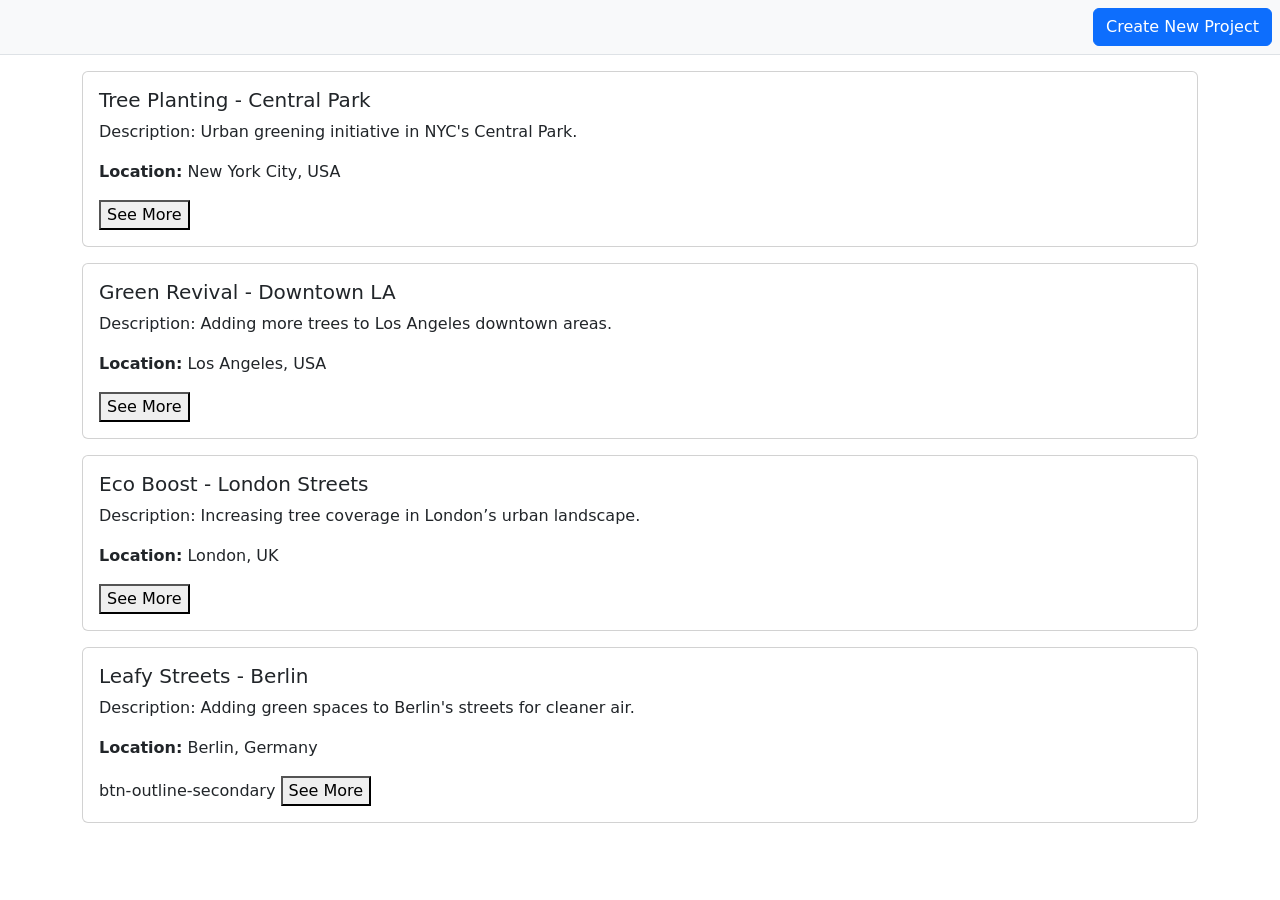
==== templates/index.html @ b0f97827 "revamp" ====
<!--Page 1, ADD A VIEW MORE FEATURE TO THIS THAT SENDS YOU TO PAGE 4, projects.html-->
<!DOCTYPE html>
<html lang="en">
<head>
    <meta charset="UTF-8">
    <meta name="viewport" content="width=device-width, initial-scale=1.0">
    <title>GoFundTree - Project Select</title>
    <link href="https://cdn.jsdelivr.net/npm/bootstrap@5.3.0-alpha3/dist/css/bootstrap.min.css" rel="stylesheet">
    <link rel="stylesheet" href="{{ url_for('static',filename='styles/main.css') }}">
</head>
<body>

    <!-- Top Row with Back and Create Project Buttons -->
    <div class="container-fluid p-2 bg-light border-bottom">
        <div class="d-flex justify-content-end align-items-center">           <!-- Back Button 
            <button class="btn btn-outline-secondary" onclick="window.history.back()">
                <i class="bi bi-arrow-left"></i> Back
            </button>
        -->

            <!-- Create New Project Button -->
            <button class="btn btn-primary" onclick="window.location.href='models.html'">
                <i class="bi bi-plus" ></i> Create New Project
            </button>
        </div>
    </div>

    <!-- Dynamic Rows for Projects -->
    <div class="container mt-3">
        <div id="project-list">
            <!-- Dynamic rows will be added here -->
             <!-- Temporary Project Schemes -->
            <div class="col-12 mb-3">
                <div class="card">
                    <div class="card-body">
                        <h5 class="card-title">Tree Planting - Central Park</h5>
                        <p class="card-text">Description: Urban greening initiative in NYC's Central Park.</p>
                        <p class="card-text"><strong>Location:</strong> New York City, USA</p>
                        <button class="btn-outline-secondary" onclick="window.location.href='project.html'">See More</button>

                    </div>
                </div>
            </div>
            <div class="col-12 mb-3">
                <div class="card">
                    <div class="card-body">
                        <h5 class="card-title">Green Revival - Downtown LA</h5>
                        <p class="card-text">Description: Adding more trees to Los Angeles downtown areas.</p>
                        <p class="card-text"><strong>Location:</strong> Los Angeles, USA</p>
                        <button class="btn-outline-secondary" onclick="window.location.href='project.html'">See More</button>

                    </div>
                </div>
            </div>
            <div class="col-12 mb-3">
                <div class="card">
                    <div class="card-body">
                        <h5 class="card-title">Eco Boost - London Streets</h5>
                        <p class="card-text">Description: Increasing tree coverage in London’s urban landscape.</p>
                        <p class="card-text"><strong>Location:</strong> London, UK</p>
                        <button class="btn-outline-secondary" onclick="window.location.href='project.html'">See More</button>
                    </div>
                </div>
            </div>
            <div class="col-12 mb-3">
                <div class="card">
                    <div class="card-body">
                        <h5 class="card-title">Leafy Streets - Berlin</h5>
                        <p class="card-text">Description: Adding green spaces to Berlin's streets for cleaner air.</p>
                        <p class="card-text"><strong>Location:</strong> Berlin, Germany</p>
                        btn-outline-secondary
                        <button class="btn-outline-secondary" onclick="window.location.href='project.html'">See More</button>
                    </div>
                </div>
            </div>
        </div>
    </div>

    <script src="https://cdn.jsdelivr.net/npm/bootstrap@5.3.0-alpha3/dist/js/bootstrap.bundle.min.js"></script>
    <script src="scripts.js"></script>
</body>
</html>
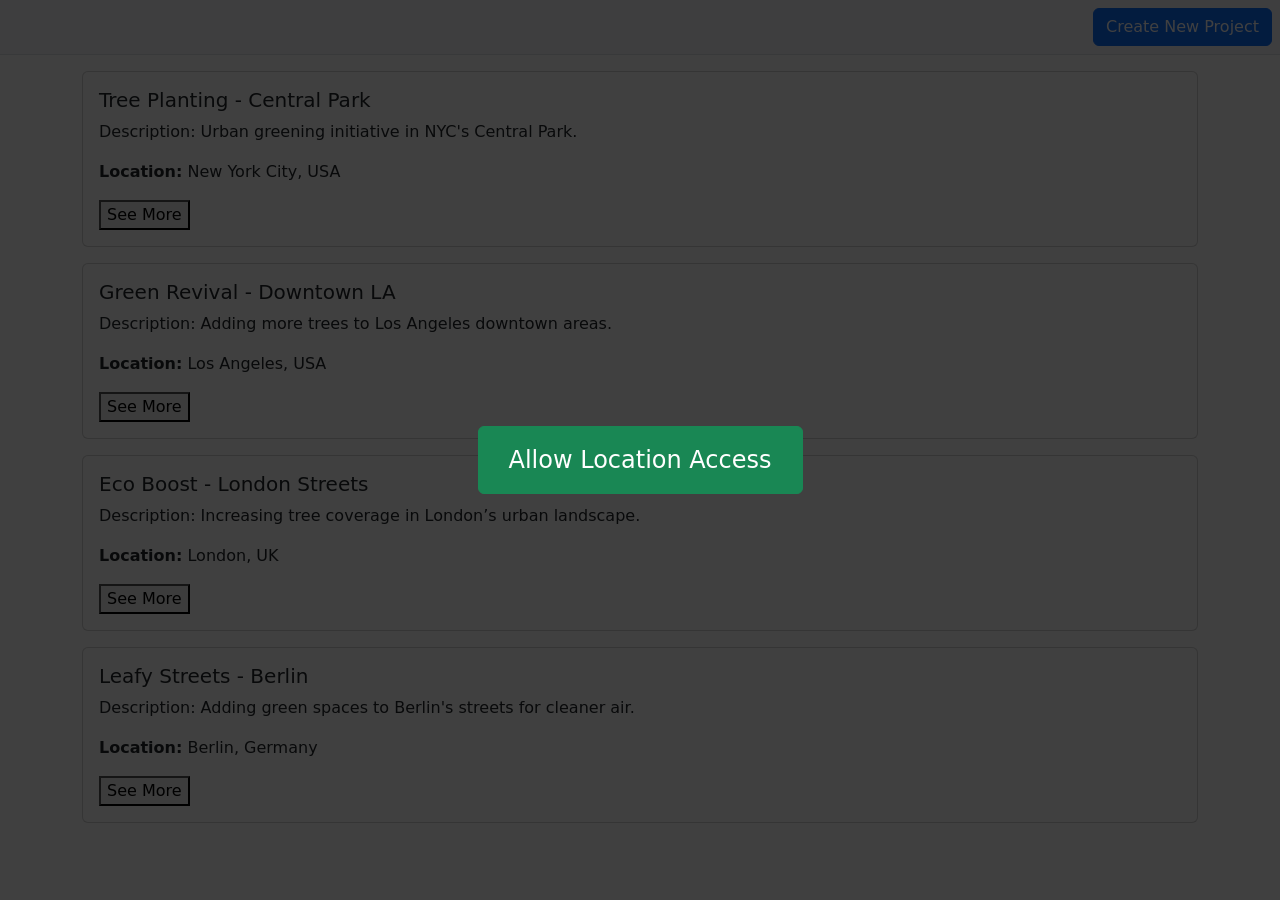
==== commit edf132c0: "commit" ====
--- a/templates/index.html
+++ b/templates/index.html
@@ -9,6 +9,115 @@
     <link rel="stylesheet" href="{{ url_for('static',filename='styles/main.css') }}">
 </head>
 <body>
+    <style>
+    #location-overlay {
+        position: fixed;
+        top: 0;
+        left: 0;
+        width: 100vw;
+        height: 100vh;
+        background-color: rgba(0, 0, 0, 0.75);
+        display: flex;
+        flex-direction: column;
+        justify-content: center;
+        align-items: center;
+        z-index: 1050; /* Higher than other elements */
+        color: white;
+        text-align: center;
+    }
+/* Button styling inside the overlay */
+    #getLocationBtn {
+        font-size: 1.5rem;
+        padding: 15px 30px;
+        margin-top: 20px;
+    }
+    </style>
+
+<!-- Full-screen Overlay with Location Button and Status Message -->
+<div id="location-overlay">
+    <button class="btn btn-success" id="getLocationBtn">
+        <i class="bi bi-geo-alt"></i> Allow Location Access
+    </button>
+    <div id="status"></div> <!-- Status message div -->
+</div>
+
+    <script>
+    document.addEventListener('DOMContentLoaded', () => {
+        const getLocationBtn = document.getElementById('getLocationBtn');
+        const locationOverlay = document.getElementById('location-overlay');
+        const statusDiv = document.getElementById('status'); // Status message div
+
+        getLocationBtn.addEventListener('click', async () => {
+            try {
+                // Show status message while fetching location
+                statusDiv.textContent = 'Fetching location... Please wait.';
+
+                // Get the user's current location
+                const position = await new Promise((resolve, reject) => {
+                    navigator.geolocation.getCurrentPosition(resolve, reject, {
+                        enableHighAccuracy: true,
+                        timeout: 10000,  // Timeout after 10 seconds
+                        maximumAge: 0     // No cached results
+                    });
+                });
+
+                const { latitude, longitude } = position.coords;
+
+                // Hide the overlay on success
+                locationOverlay.style.display = 'none';
+            } catch (error) {
+                statusDiv.textContent = 'Failed to retrieve location. Please enable location services.';
+                console.error('Location Error:', error);
+            }
+        });
+    });
+    </script>
+
+    <script>
+        var projects;
+
+        navigator.geolocation.getCurrentPosition(function(position) {
+
+        // Grab latitude and longitude
+        const latitude = position.coords.latitude;
+        const longitude = position.coords.longitude;
+
+        // You can now use these variables
+        console.log("Latitude: " + latitude);
+        console.log("Longitude: " + longitude);
+
+        var response = fetch(`http://127.0.0.1:5000/api/getSurroundingProjects/${latitude}/${longitude}/4`).then( res => res.json())
+        .then(projects => {
+
+            console.log(`testing projects for http://127.0.0.1:5000/api/getSurroundingProjects/${latitude}/${longitude}/4`);
+            console.log(projects[0]);
+    
+            console.log(projects)
+        
+        }
+
+        );
+
+    }, function(error) {
+        console.error("Error Code = " + error.code + " - " + error.message);
+    });
+    
+    var curProj;
+    response = "";
+    var lat, long;
+    // for(var i = 1; i <= 4; i++ ) {
+    //     curProj = projects[i];
+    //     lat, long = curProj.location.split(",")
+    //     try{
+    //         response = fetch(`https://maps.googleapis.com/maps/api/geocode/json?latlng=${lat},${long}&key=${apikey}`)
+    //     } catch (e) {
+    //         //nothing hahahahaa
+    //     }
+    //     document.getElementById(`title${i}`) = curProj.name;
+    //     document.getElementById(`description${i}`) = curProj.description;
+    //     document.getElementById(`location${i}`) = response.cityCountry;
+    // }
+    </script>
 
     <!-- Top Row with Back and Create Project Buttons -->
     <div class="container-fluid p-2 bg-light border-bottom">
@@ -25,6 +134,7 @@
         </div>
     </div>
 
+
     <!-- Dynamic Rows for Projects -->
     <div class="container mt-3">
         <div id="project-list">
@@ -33,9 +143,9 @@
             <div class="col-12 mb-3">
                 <div class="card">
                     <div class="card-body">
-                        <h5 class="card-title">Tree Planting - Central Park</h5>
-                        <p class="card-text">Description: Urban greening initiative in NYC's Central Park.</p>
-                        <p class="card-text"><strong>Location:</strong> New York City, USA</p>
+                        <h5 class="card-title" id="title1">Tree Planting - Central Park</h5>
+                        <p class="card-text" id="description1">Description: Urban greening initiative in NYC's Central Park.</p>
+                        <p class="card-text" id="location1"><strong>Location:</strong> New York City, USA</p>
                         <button class="btn-outline-secondary" onclick="window.location.href='project.html'">See More</button>
 
                     </div>
@@ -44,9 +154,9 @@
             <div class="col-12 mb-3">
                 <div class="card">
                     <div class="card-body">
-                        <h5 class="card-title">Green Revival - Downtown LA</h5>
-                        <p class="card-text">Description: Adding more trees to Los Angeles downtown areas.</p>
-                        <p class="card-text"><strong>Location:</strong> Los Angeles, USA</p>
+                        <h5 class="card-title" id="title2">Green Revival - Downtown LA</h5>
+                        <p class="card-text" id="description2">Description: Adding more trees to Los Angeles downtown areas.</p>
+                        <p class="card-text" id="location2"><strong>Location:</strong> Los Angeles, USA</p>
                         <button class="btn-outline-secondary" onclick="window.location.href='project.html'">See More</button>
 
                     </div>
@@ -55,9 +165,9 @@
             <div class="col-12 mb-3">
                 <div class="card">
                     <div class="card-body">
-                        <h5 class="card-title">Eco Boost - London Streets</h5>
-                        <p class="card-text">Description: Increasing tree coverage in London’s urban landscape.</p>
-                        <p class="card-text"><strong>Location:</strong> London, UK</p>
+                        <h5 class="card-title" id="title3">Eco Boost - London Streets</h5>
+                        <p class="card-text" id="description3">Description: Increasing tree coverage in London’s urban landscape.</p>
+                        <p class="card-text" id="location3"><strong>Location:</strong> London, UK</p>
                         <button class="btn-outline-secondary" onclick="window.location.href='project.html'">See More</button>
                     </div>
                 </div>
@@ -65,10 +175,9 @@
             <div class="col-12 mb-3">
                 <div class="card">
                     <div class="card-body">
-                        <h5 class="card-title">Leafy Streets - Berlin</h5>
-                        <p class="card-text">Description: Adding green spaces to Berlin's streets for cleaner air.</p>
-                        <p class="card-text"><strong>Location:</strong> Berlin, Germany</p>
-                        btn-outline-secondary
+                        <h5 class="card-title" id="title4"">Leafy Streets - Berlin</h5>
+                        <p class="card-text" id="description4">Description: Adding green spaces to Berlin's streets for cleaner air.</p>
+                        <p class="card-text" id="location4"><strong>Location:</strong> Berlin, Germany</p>
                         <button class="btn-outline-secondary" onclick="window.location.href='project.html'">See More</button>
                     </div>
                 </div>
@@ -77,6 +186,5 @@
     </div>
 
     <script src="https://cdn.jsdelivr.net/npm/bootstrap@5.3.0-alpha3/dist/js/bootstrap.bundle.min.js"></script>
-    <script src="scripts.js"></script>
 </body>
 </html>
